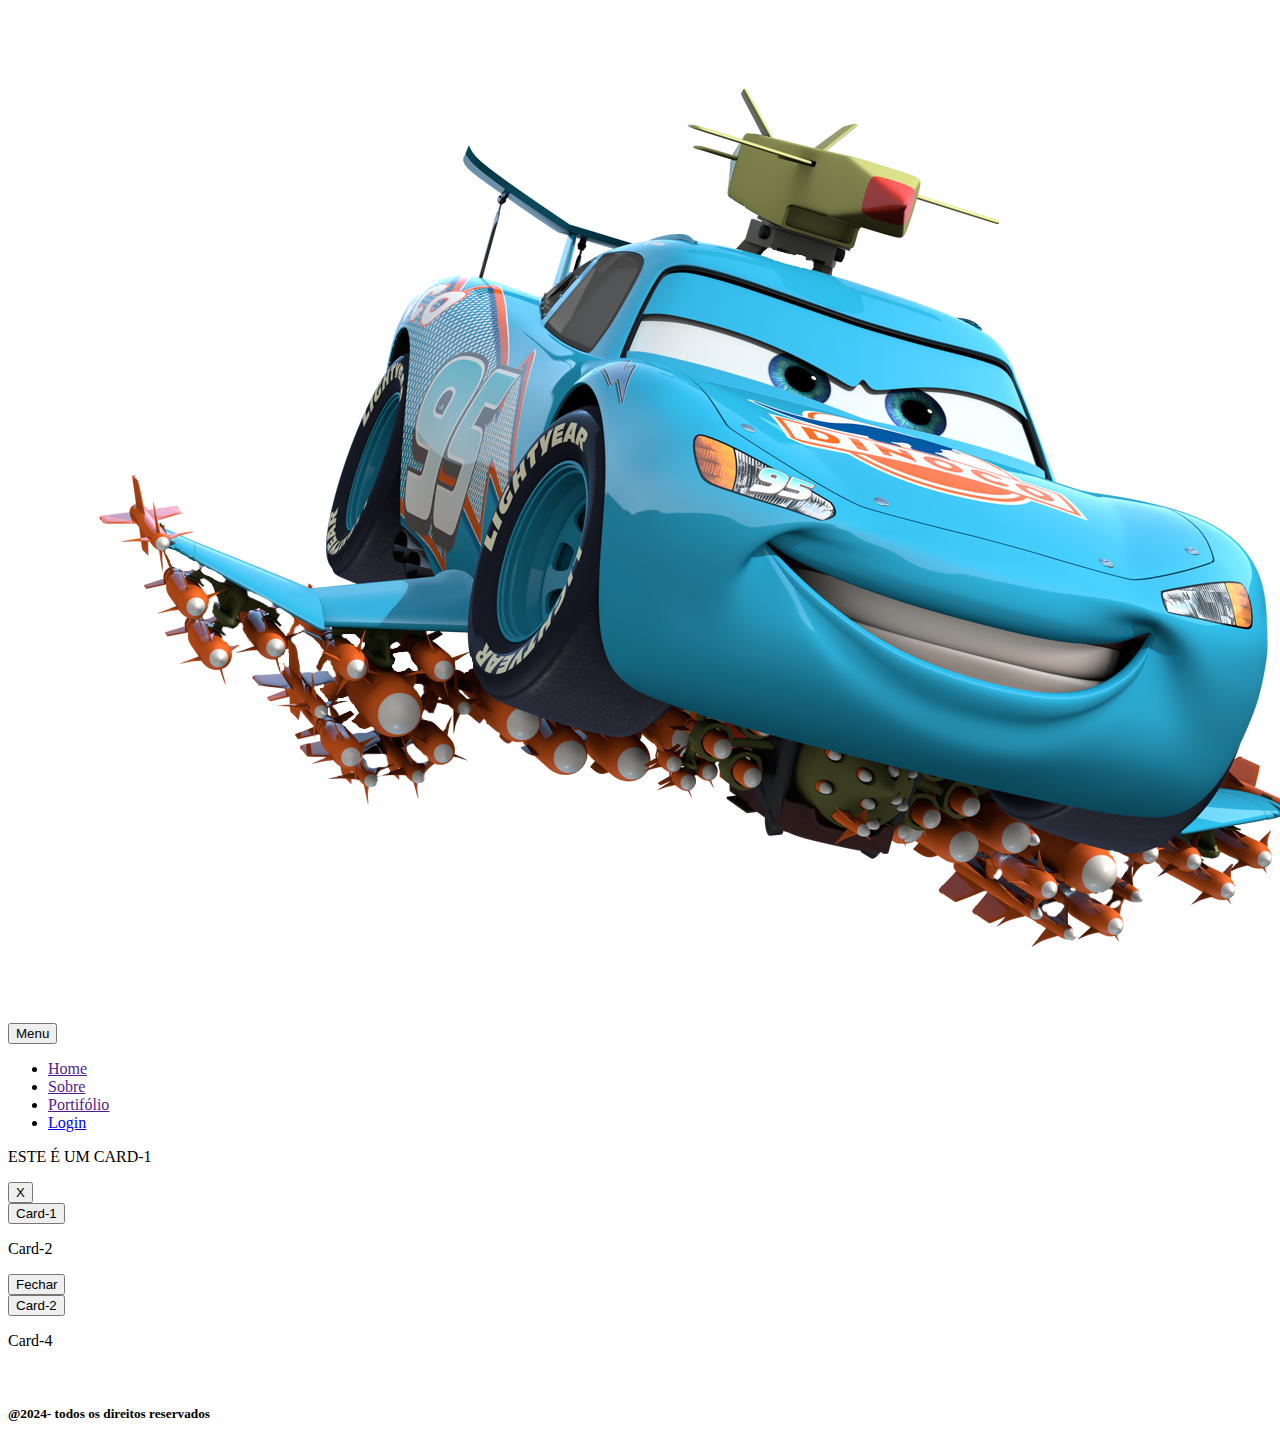
==== index.html @ 47770730 "index e html da pagina" ====
<!DOCTYPE html>
<html lang="pt-br">

<head>
  <meta charset="UTF-8">
  <meta name="viewport" content="width=device-width, initial-scale=1.0">
  <link rel="styleshet" href="./css/estilo.css">
  <title>Aula-Debug</title>
</head>

<body>
  <header>
    <img src="./img/Icone.png" alt="" id="logo" />
    <nav>
      <button id="btnmobile">Menu
        <span id="hamburg"></span>
      </button>
      <ul id="menu">
        <li><a href="">Home</a></li>
        <li><a href="">Sobre</a></li>
        <li><a href="">Portifólio</a></li>
        <li><a href="loginn.html" class="button" id="abrir-form">Login</a></li>

      </ul>
    </nav>
  </header>
  <section id="sobre">

    <div class="ex2" id="modal">
      <p>ESTE É UM CARD-1</p>
      <button 0nclick="closeModal()">X</button>
    </div>
    <button 0nclick="openModal()" id="btnmodal">Card-1</button>

    <div class="ex2">
      <p class="text">Card-2</p>
    </div>

    <div class="ex2" id="modal">
      <!--<p class="text">Card-1</p>-->
      <button 0nclick="closeModal()">Fechar</button>
    </div>
    <button 0nclick="openModal()" id="btnmodal">Card-2</button>

    <div class="ex2">
      <p class="text">Card-4</p>
    </div>
  </section>
  <section id="Portifolio">
    <!--vai ser utilizando no javascript para o slideShow-->
    <img id="img." />
  </section>

  <footer>
    <h5>@2024- todos os direitos reservados</h5>
  </footer>


  <script src="./js/script.js"></script>
</body>

</html>
---- css/estilo.css ----
.root{

  --bg-color: #0C0C23;
  /*--bg-color1: linear-gradient(70deg, blue,#0C0C23);*/
  --bg-color3:#FC6600;
  --bg-color4:red;
  --bg-color5:#fff;
  --bg-color2: aquamarine;
  --font-color:#00ffff;
  --font-hover:#fff;
  --accent-color: bisque;
  --accent-hover: black;
}


* {
  margin: 0;
  padding: 0;
  box-sizing: border-box;


body {
  background: var(--bg-color);
}

.header {
  width: 100%;
  height: 70px;
  padding: 1rem;
  display: flex;
  justify-content: space-between;
  align-items: center;
  background-color:transparent;
  position: fixed;
}
#logo {
  margin-left: 20px;
  margin-top: 10px;
  width: 100px;
  height: 100px;
}
#monu {
  display: flex;
  list-style: none;
  gap:0.5rem;
}
#monu a {
  display:block;
}
#monu a {
  text-decoration: none;
  text-transform: uppercase;
  padding: 5px;
  color: var(--font-color);
}

#menu a:hover {
  color: var(--font-hover);
  font-weight: 900;
}

#btnMobile {
  display: none;
}


section {
  width: 100%;
  height: 90vh;
}

#sobre{
  width: 100%;
  display: flex;
  justify-content: center;
  align-items: center;
}

#portifolio{
  width: 100%;
  display: flex;
  justify-content: center;
  align-items: center;

}

#img{
  width: 400px;
  height: 400px;
  border-radius: 50px;
  mix-blend-mode:luminosity;
}

#img::hover{
  animation: efeito 0.5s ease-in-out infinite;
}


.btn-login{
  width: 100px;
  height: 50px;
  background: var(--bg-color);
  text-decoration: none;
  color:var(--bg-color3);
  font-size:1rem;
  border: none;
}
.ex2{
  width: 200px;
  height: 200px;
  color:var(--accent-hover);
  background:var(--bg-color2);
  margin-top:10px;
  margin-left: 20px;
  display: inline-flex;

}
#btnmodal{
  margin-left: 50px;
  width: 200px;
  height: 200px;
  background-color: var(--bg-color4);
}
#btnmodal:hover{
  filter:drop-shadow(var(--bg-color5) 0 0 2rem);
}

#modal{
  display: none;
  position: fixed;
  top:50%;
  left: 50%;
  transform: translate(-50% ,-50%);
  z-index: 10;
  padding: 20px;
  color:var(--bg-color);
  background:var(--bg-color5);
}
p{
  font-size: 0.9rem;
  margin-left: 20px;
  margin-top: 50px;
}



h1{
  color:var(--font-color);
  display:flex;
  justify-content: center;
}
.text{
  margin-left: 70px;
  margin-top: 70px;
  text-transform: uppercase;
}

.ex2:hover{
  transition: 0.6s ease-in-out;
  border-radius: 40%;
  background-color: aqua;
  color:#120af8;
  font-size: 20px;
}

.footter {
  width: 100%;
  height: 80px;
  background:var(--font-color);
  color: var(--accent-hover);
}
.footter h5 {
  font-size: 1rem;
  display: flex;
  justify-content: center;
  align-items: center;
}

/*Formulario login*/

/*form de login com efeito */
.container {
  opacity: 0;
  pointer-events: none;
  position: fixed;
  margin: -2.5rem 15%;
  margin-top: 70px;
  width: 70vw;
  height: 80vh;
  background: var(--bg-color3);
  border-radius: 15px;
  box-shadow: 0 4px 20px 0 rgba(0, 0, 0, 0.7), 0 6px 20px 0 rgba(0, 0, 0, 0.7);
  overflow: hidden;
  transition: all 0.4s ease-out;
}

.container::before {
  content: "";
  position: absolute;
  top: 0;
  left: -50%;
  width: 100%;
  height: 100%;
  /*background: linear-gradient(-45deg, var(--accent-color), #520852);*/
  background: var(--bg-color);
  z-index: 6;
  transform: translateX(100%);
  transition: 1s ease-in-out;
}

.entrar-sair {
  position: absolute;
  top: 0;
  left: 0;
  width: 100%;
  height: 100%;
  display: flex;
  align-items: center;
  justify-content: space-around;
  z-index: 5;
}
.container form {
  display: flex;
  align-items: center;
  justify-content: center;
  flex-direction: column;
  width: 40%;
  min-width: 238px;
  padding: 0 10px;
}
.container form.login-entrar {
  opacity: 1;
  transition: 0.5s ease-in-out;
  transition-delay: 1s;
}
.container form.login-sair {
  opacity: 0;
  transition: 0.5s ease-in-out;
  transition-delay: 1s;
}
.panels-container {
  position: absolute;
  top: 0;
  left: 0;
  width: 100%;
  height: 100%;
  display: flex;
  align-items: center;
  justify-content: space-around;
}
.panel {
  display: flex;
  flex-direction: column;
  align-items: center;
  justify-content: space-around;
  width: 35%;
  min-width: 238px;
  padding: 0 10px;
  text-align: center;
  z-index: 6;
}
.left-panel {
  pointer-events: none;
}
.content {
  color: var(--bg-color);
  transition: 1.1s ease-in-out;
  transition-delay: 0.5s;
}
.image {
  height: 18rem;
  transition: 1.1s ease-in-out;
  transition-delay: 0.4s;
}
.image:hover{
  animation: efeito 0.5s ease-in-out infinite;
}

@keyframes efeito {
  0%{
    transform:scale(1)
  }
  50%{
    
    transform: translateY(5px);
  }
  100%{
    transform: scale(1.1);
    filter:drop-shadow(var(--bg-color3)0 0 2rem)
  }
  
}

.btn {
  width: 150px;
  height: 50px;
  border: 2px solid transparent;
  border-radius: 50px;
  box-shadow: rgb(0 0 0 / 5%) 0 0 8px;
  background: var(--font-color);
  color: var(--main-color);
  font-weight: 600;
  margin: 10px 0;
  text-transform: uppercase;
  cursor: pointer;
  transition: all 0.4s ease-in-out;
}
.btn:hover {
  letter-spacing: 3px;
  background-color: var(--bg-color3);
  color: hsl(0, 0%, 100%);
  box-shadow: var(--accent-color) 0px 7px 29px 0px;
}

.left-panel .image,
.left-panel .content {
  transform: translateX(-250%);
}
.right-panel .image,
.right-panel .content {
  transform: translateX(0);
}

/*Animation*/
.container.sign-up-mode::before {
  transform: translateX(0);
}
.container.sign-up-mode .right-panel .image,
.container.sign-up-mode .right-panel .content {
  transform: translateX(250%);
}
.container.sign-up-mode .left-panel .image,
.container.sign-up-mode .left-panel .content {
  transform: translateX(0);
}
.container.sign-up-mode form.login-entrar {
  opacity: 0;
}
.container.sign-up-mode form.login-sair {
  opacity: 1;
}
.container.sign-up-mode .right-panel {
  pointer-events: none;
}
.container.sign-up-mode .left-panel {
  pointer-events: all;
}

.container.show{
  opacity: 1;
  pointer-events: all;
}

/* Responsividade CELULAR*/
@media (max-width: 600px) {

  body {
    /*background-image: linear-gradient(to right, #dc143c, bisque);*/
    background: var(--bg-color3);
  }
  #btnMobile{
    display: flex;
    padding: 0.5rem 1rem;
    font-size: 1rem;
    border: none;
    background: none;
    cursor: pointer;
    gap: 0.5rem;
  }
  #menu {
    display: block;
    position: absolute;
    width: 100%;
    height: 0px;
    top: 50px;
    right: 0px;
    transition: 0.6s;
    z-index: 1000;
    visibility: hidden;
    /*Corta o conteúdo que ultrapassa o tamanho da DIV*/
    overflow-y: hidden;
  }
  nav.active #menu {
    height: calc(100vh - 70px);
    visibility: visible;
    overflow-y: auto;
  }
   
  #menu a {
    padding: 1rem 0;
    margin: 0 1rem;
    display: flex;
    justify-content: center;
    align-items: center;
    border-bottom: 0px solid black; 
  }

  #menu a:hover{
    background:var(--bg-color);
  }
  #sobre{
    display: flex;
    padding-top: 230px;
    padding-bottom: 100px;
    flex-direction: column;
  }
  .ex2{

    background: var(--bg-color);
    color: var(--font-color);
    width: 45%;
    margin-left: 55px;
    height: 20%;
  }

  #btnmodal{
    margin-top: 100px;
    width: 45%;
    height: 20%;
    background-color: var(--bg-color4);
  }

  .text{
    margin-left: 70px;
    margin-top: 20px;
    text-transform: uppercase;
  }


  h1{
    color:var(--bg-color)
  }

  .container{
    margin-left: 10px;
    width: 100%;
    height: 50vh;
  }
  .image{
    width: 100px;
    height: 100px;
  }
  footer{
    background: var(--bg-color);
    color:var(--font-color)
  }
    
  #hamburg{
    display: block;
    width: 20px;
    border-top: 2px solid;
  }
 
  #hamburg::before,
  #hamburg::after {
  /*determina um conteudo para o novo elemento criado*/
  content: '';
  display: block;
  /* currentColor pega a cor do elemento base*/
  background: currentColor;
  width: 20px;
  height: 2px;
  margin-top: 5px;
  transition: 0.5s;
  position: relative;
  }
  nav.active #hamburg {
    border-top-color: transparent;
  }
  nav.active #hamburg::before {
    transform: rotate(135deg);
  }
  nav.active #hamburg::after {
    transform: rotate(-135deg);
    top: -7px;
  }
}
}
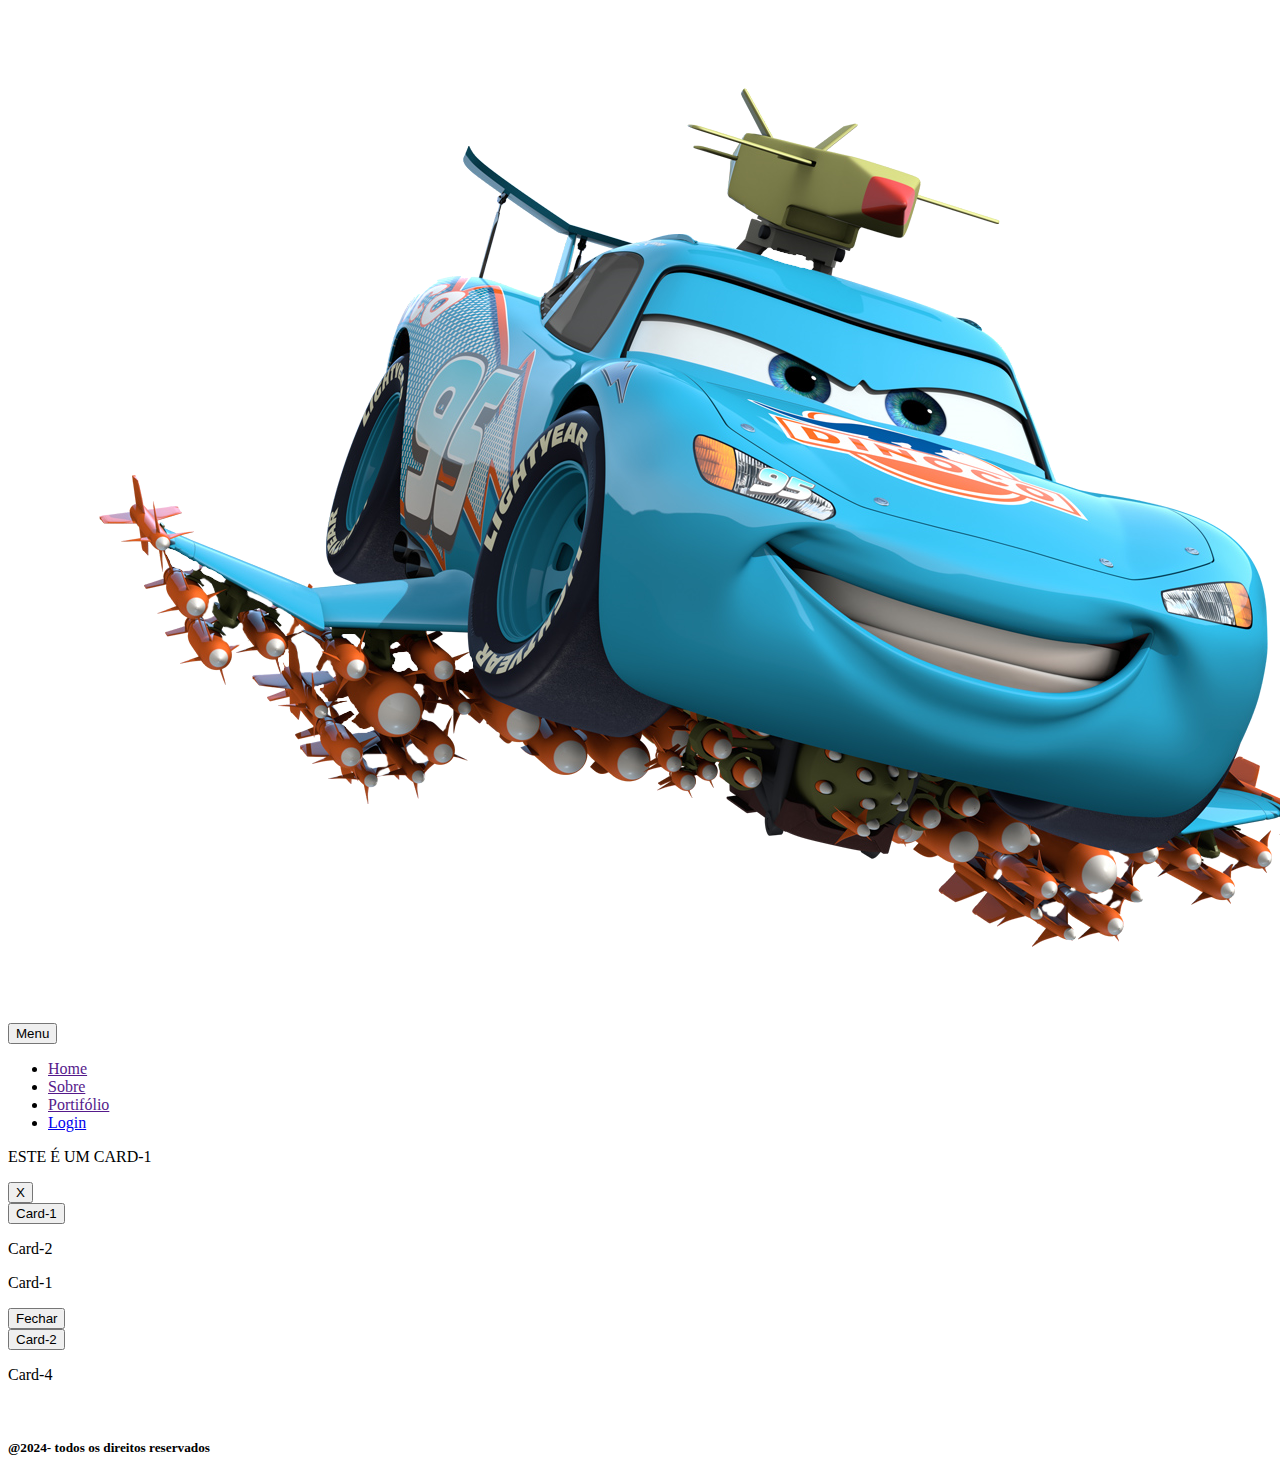
==== commit 77a64d62: "error index 0 foi trocado pela letra O" ====
--- a/index.html
+++ b/index.html
@@ -10,16 +10,16 @@
 
 <body>
   <header>
-    <img src="./img/Icone.png" alt="" id="logo" />
+    <img src="./img/Icone.png" alt="" id="logo" />  
     <nav>
-      <button id="btnmobile">Menu
+      <button id="btnmobile">Menu 
         <span id="hamburg"></span>
       </button>
       <ul id="menu">
         <li><a href="">Home</a></li>
         <li><a href="">Sobre</a></li>
         <li><a href="">Portifólio</a></li>
-        <li><a href="loginn.html" class="button" id="abrir-form">Login</a></li>
+        <li><a href="login.html" class="button" id="abrir-form">Login</a></li> <!-- corrigido -->
 
       </ul>
     </nav>
@@ -30,14 +30,14 @@
       <p>ESTE É UM CARD-1</p>
       <button 0nclick="closeModal()">X</button>
     </div>
-    <button 0nclick="openModal()" id="btnmodal">Card-1</button>
+    <button onclick="openModal()" id="btnmodal">Card-1</button> <!-- corrigido -->
 
     <div class="ex2">
       <p class="text">Card-2</p>
     </div>
 
     <div class="ex2" id="modal">
-      <!--<p class="text">Card-1</p>-->
+      <p class="text">Card-1</p>
       <button 0nclick="closeModal()">Fechar</button>
     </div>
     <button 0nclick="openModal()" id="btnmodal">Card-2</button>
@@ -49,14 +49,14 @@
   <section id="Portifolio">
     <!--vai ser utilizando no javascript para o slideShow-->
     <img id="img." />
-  </section>
+  </section> 
 
   <footer>
     <h5>@2024- todos os direitos reservados</h5>
   </footer>
 
 
-  <script src="./js/script.js"></script>
+  <script src="./js/script.js"></script> 
 </body>
 
 </html>